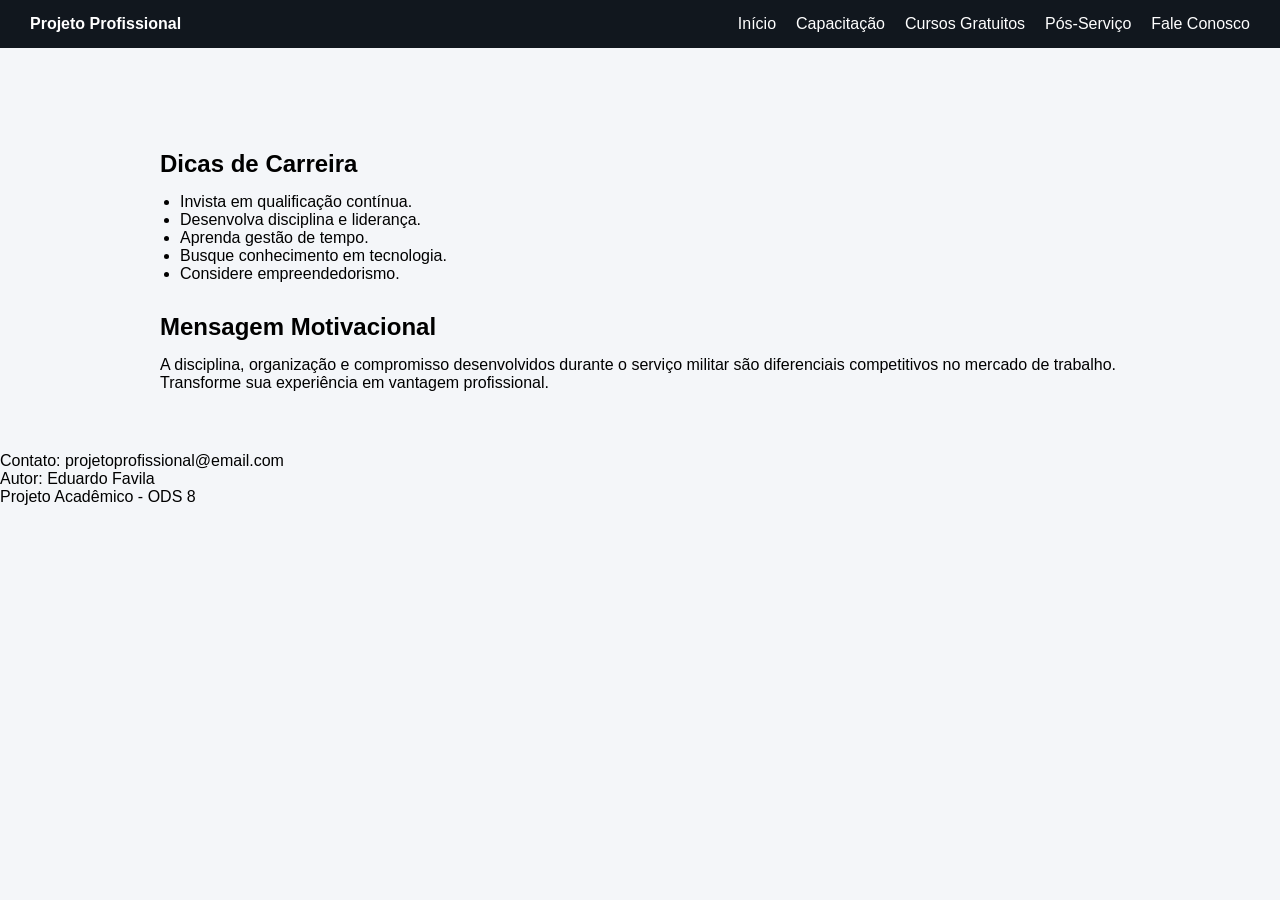
==== capacitacao.html @ b790d1f0 "comecei, e quase finalizei, so faltam ajustes" ====
<!DOCTYPE html>
<html lang="pt-BR">
<head>
  <meta charset="UTF-8">
  <meta name="viewport" content="width=device-width, initial-scale=1.0">
  <title>Capacitação</title>
  <link rel="stylesheet" href="style.css">
</head>
<body>

<header>
  <nav class="navbar">
    <div class="logo">Projeto Profissional</div>
    <div class="menu-toggle" id="menu-toggle">&#9776;</div>
    <ul class="nav-links" id="nav-links">
      <li><a href="index.html">Início</a></li>
      <li><a href="capacitacao.html">Capacitação</a></li>
      <li><a href="cursos.html">Cursos Gratuitos</a></li>
      <li><a href="planejamento.html">Pós-Serviço</a></li>
      <li><a href="#contato">Fale Conosco</a></li>
    </ul>
  </nav>
</header>

<section class="content">
  <h2>Dicas de Carreira</h2>
  <ul>
    <li>Invista em qualificação contínua.</li>
    <li>Desenvolva disciplina e liderança.</li>
    <li>Aprenda gestão de tempo.</li>
    <li>Busque conhecimento em tecnologia.</li>
    <li>Considere empreendedorismo.</li>
  </ul>

  <h2>Mensagem Motivacional</h2>
  <p>A disciplina, organização e compromisso desenvolvidos durante o serviço militar são diferenciais competitivos no mercado de trabalho. Transforme sua experiência em vantagem profissional.</p>
</section>

<footer id="contato">
  <p>Contato: projetoprofissional@email.com</p>
  <p>Autor: Eduardo Favila</p>
  <p>Projeto Acadêmico - ODS 8</p>
</footer>

<script src="script.js"></script>
</body>
</html>
---- style.css ----
* {
  margin: 0;
  padding: 0;
  box-sizing: border-box;
  font-family: Arial, sans-serif;
}

body {
  background-color: #f4f6f9;
}

.navbar {
  display: flex;
  justify-content: space-between;
  align-items: center;
  background-color: #11171e;
  padding: 15px 30px;
  position: fixed;
  width: 100%;
  top: 0;
  z-index: 1000;
}

.logo {
  color: white;
  font-weight: bold;
}

.nav-links {
  list-style: none;
  display: flex;
}

.nav-links li {
  margin-left: 20px;
}

.nav-links a {
  color: white;
  text-decoration: none;
  transition: 0.3s;
}

.nav-links a:hover {
  color: #10b981;
}

.menu-toggle {
  display: none;
  font-size: 26px;
  color: white;
  cursor: pointer;
}

.hero {
  padding: 150px 20px 80px 20px;
  text-align: center;
  background: linear-gradient(135deg, #1f2937, #374151);
  color: white;
}

.content {
  padding: 120px 20px 60px 20px;
  max-width: 1000px;
  margin: auto;
}

.content h2 {
  margin-bottom: 15px;
  margin-top: 30px;
}

.content ul {
  margin-left: 20px;
  margin-bottom: 20px;
}

/* ===== FOOTER ===== */

.footer {
  background-color: #111827;
  color: white;
  padding: 40px 20px;
  margin-top: 60px;
}

.footer-container {
  display: flex;
  justify-content: space-between;
  align-items: flex-start;
  max-width: 1100px;
  margin: auto;
}

.footer-left,
.footer-right {
  width: 45%;
}

.footer-left h3,
.footer-right h3 {
  margin-bottom: 15px;
}

.footer-left p {
  margin-bottom: 8px;
  font-size: 14px;
}

.footer-right ul {
  list-style: none;
  padding: 0;
}

.footer-right ul li {
  margin-bottom: 8px;
}

.footer-right ul li a {
  text-decoration: none;
  color: #d1d5db;
  transition: 0.3s;
}

.footer-right ul li a:hover {
  color: #10b981;
}

.footer-divider {
  width: 1px;
  background-color: #374151;
  height: auto;
}

/* RESPONSIVO */

@media (max-width: 768px) {

  .nav-links {
    display: none;
    flex-direction: column;
    background-color: #1f2937;
    position: absolute;
    top: 60px;
    right: 0;
    width: 100%;
    text-align: center;
  }

  .nav-links li {
    margin: 15px 0;
  }

  .nav-links.active {
    display: flex;
  }

  .menu-toggle {
    display: block;
  }

    .footer-container {
    flex-direction: column;
    text-align: center;
  }

  .footer-left,
  .footer-right {
    width: 100%;
  }

  .footer-divider {
    width: 100%;
    height: 1px;
    margin: 25px 0;
  }
}
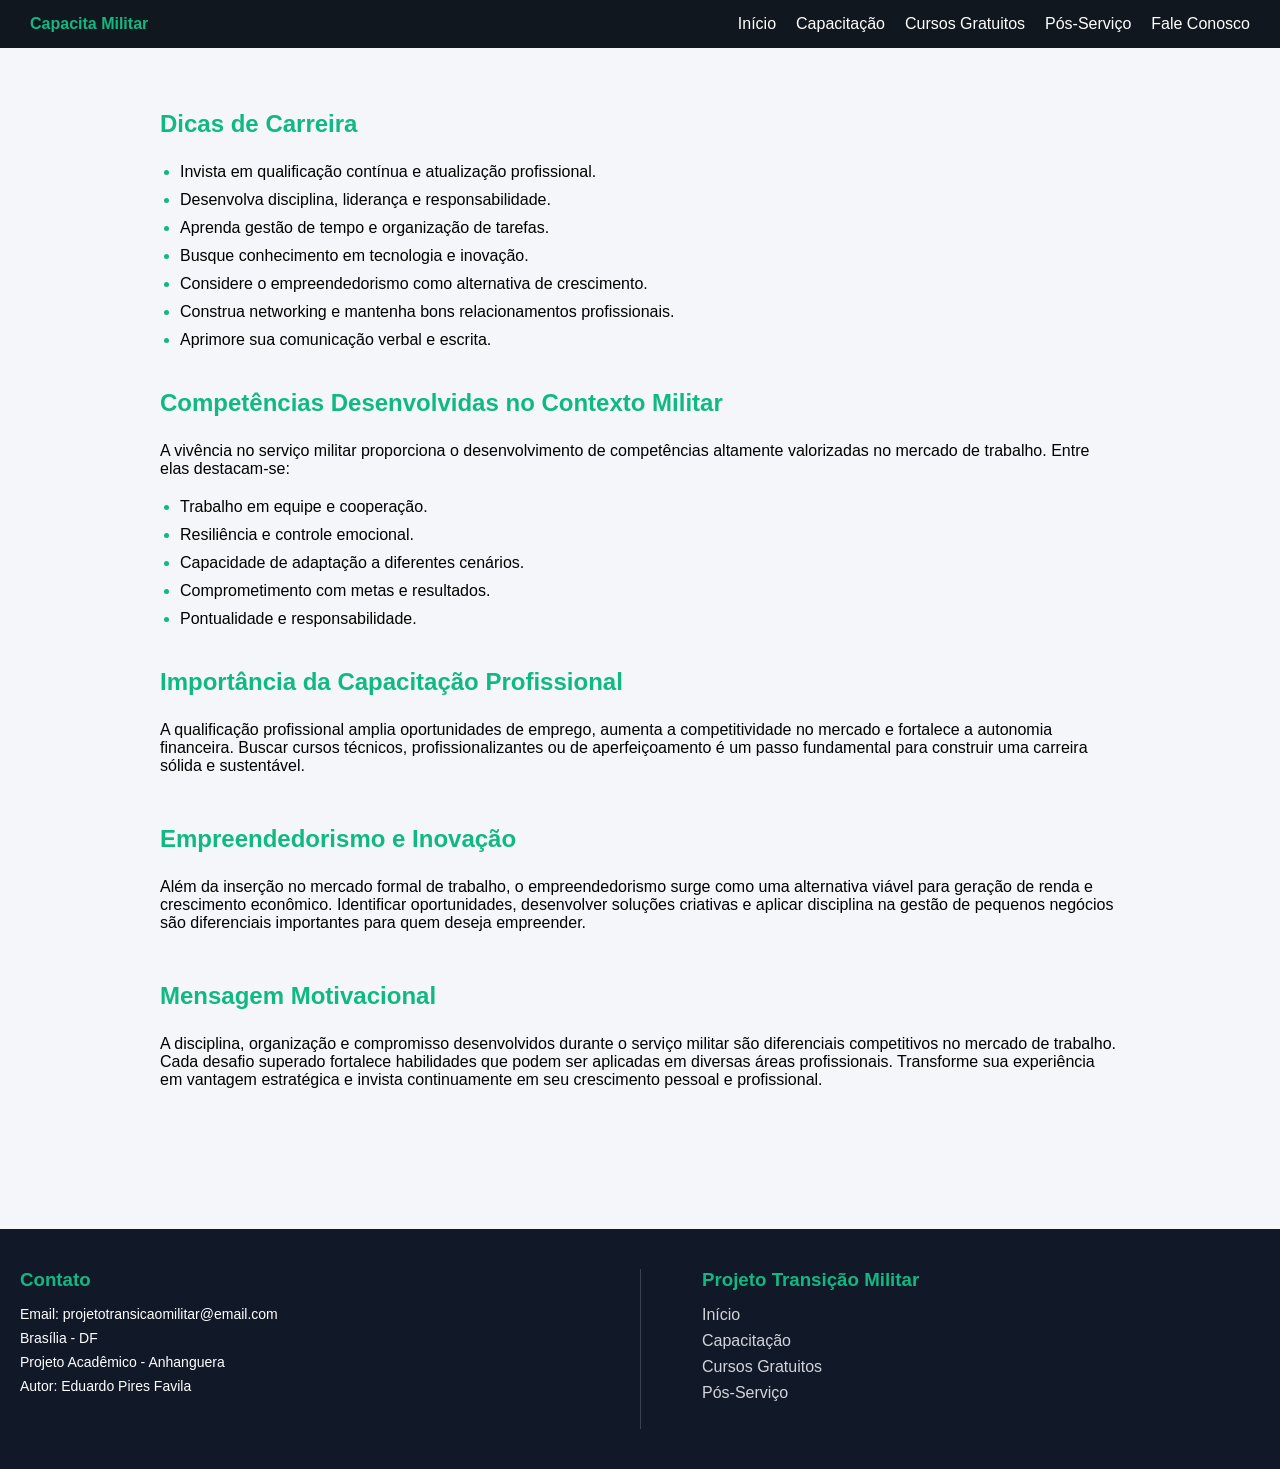
==== commit 8679d5dd: "projeto concluido" ====
--- a/capacitacao.html
+++ b/capacitacao.html
@@ -10,36 +10,91 @@
 
 <header>
   <nav class="navbar">
-    <div class="logo">Projeto Profissional</div>
+    <div class="logo">Capacita Militar</div>
     <div class="menu-toggle" id="menu-toggle">&#9776;</div>
     <ul class="nav-links" id="nav-links">
       <li><a href="index.html">Início</a></li>
       <li><a href="capacitacao.html">Capacitação</a></li>
       <li><a href="cursos.html">Cursos Gratuitos</a></li>
       <li><a href="planejamento.html">Pós-Serviço</a></li>
-      <li><a href="#contato">Fale Conosco</a></li>
+      <li><a href="https://wa.me/5561994092218">Fale Conosco</a></li>
     </ul>
   </nav>
 </header>
 
 <section class="content">
+
   <h2>Dicas de Carreira</h2>
   <ul>
-    <li>Invista em qualificação contínua.</li>
-    <li>Desenvolva disciplina e liderança.</li>
-    <li>Aprenda gestão de tempo.</li>
-    <li>Busque conhecimento em tecnologia.</li>
-    <li>Considere empreendedorismo.</li>
+    <li>Invista em qualificação contínua e atualização profissional.</li>
+    <li>Desenvolva disciplina, liderança e responsabilidade.</li>
+    <li>Aprenda gestão de tempo e organização de tarefas.</li>
+    <li>Busque conhecimento em tecnologia e inovação.</li>
+    <li>Considere o empreendedorismo como alternativa de crescimento.</li>
+    <li>Construa networking e mantenha bons relacionamentos profissionais.</li>
+    <li>Aprimore sua comunicação verbal e escrita.</li>
   </ul>
 
+  <h2>Competências Desenvolvidas no Contexto Militar</h2>
+  <p>
+    A vivência no serviço militar proporciona o desenvolvimento de competências altamente valorizadas no mercado de trabalho. Entre elas destacam-se:
+  </p>
+
+  <ul>
+    <li>Trabalho em equipe e cooperação.</li>
+    <li>Resiliência e controle emocional.</li>
+    <li>Capacidade de adaptação a diferentes cenários.</li>
+    <li>Comprometimento com metas e resultados.</li>
+    <li>Pontualidade e responsabilidade.</li>
+  </ul>
+
+  <h2>Importância da Capacitação Profissional</h2>
+  <p>
+    A qualificação profissional amplia oportunidades de emprego, aumenta a competitividade no mercado e fortalece a autonomia financeira. 
+    Buscar cursos técnicos, profissionalizantes ou de aperfeiçoamento é um passo fundamental para construir uma carreira sólida e sustentável.
+  </p>
+
+  <h2>Empreendedorismo e Inovação</h2>
+  <p>
+    Além da inserção no mercado formal de trabalho, o empreendedorismo surge como uma alternativa viável para geração de renda e crescimento econômico. 
+    Identificar oportunidades, desenvolver soluções criativas e aplicar disciplina na gestão de pequenos negócios são diferenciais importantes para quem deseja empreender.
+  </p>
+
   <h2>Mensagem Motivacional</h2>
-  <p>A disciplina, organização e compromisso desenvolvidos durante o serviço militar são diferenciais competitivos no mercado de trabalho. Transforme sua experiência em vantagem profissional.</p>
+  <p>
+    A disciplina, organização e compromisso desenvolvidos durante o serviço militar são diferenciais competitivos no mercado de trabalho. 
+    Cada desafio superado fortalece habilidades que podem ser aplicadas em diversas áreas profissionais. 
+    Transforme sua experiência em vantagem estratégica e invista continuamente em seu crescimento pessoal e profissional.
+  </p>
+
 </section>
 
-<footer id="contato">
-  <p>Contato: projetoprofissional@email.com</p>
-  <p>Autor: Eduardo Favila</p>
-  <p>Projeto Acadêmico - ODS 8</p>
+<footer class="footer">
+
+  <div class="footer-container">
+
+    <div class="footer-left">
+      <h3>Contato</h3>
+      <p>Email: projetotransicaomilitar@email.com</p>
+      <p>Brasília - DF</p>
+      <p>Projeto Acadêmico - Anhanguera</p>
+      <p>Autor: Eduardo Pires Favila</p>
+    </div>
+
+    <div class="footer-divider"></div>
+
+    <div class="footer-right">
+      <h3>Projeto Transição Militar</h3>
+      <ul>
+        <li><a href="index.html">Início</a></li>
+        <li><a href="capacitacao.html">Capacitação</a></li>
+        <li><a href="cursos.html">Cursos Gratuitos</a></li>
+        <li><a href="planejamento.html">Pós-Serviço</a></li>
+      </ul>
+    </div>
+
+  </div>
+
 </footer>
 
 <script src="script.js"></script>
--- a/style.css
+++ b/style.css
@@ -22,7 +22,7 @@
 }
 
 .logo {
-  color: white;
+  color: #10b981;
   font-weight: bold;
 }
 
@@ -52,22 +52,68 @@
   cursor: pointer;
 }
 
+.menu-toggle:hover {
+  color: #10b981;
+}
+
+
 .hero {
+  position: relative;
   padding: 150px 20px 80px 20px;
   text-align: center;
-  background: linear-gradient(135deg, #1f2937, #374151);
-  color: white;
-}
+  background: url(imgs/831x460_exercito-faz-capa.png);
+  background-size: cover;
+  background-position: center;
+  color: white;
+  display: flex;
+  justify-content: center;
+  align-items: center;
+}
+
+/* OVERLAY */
+.hero::before {
+  content: "";
+  position: absolute;
+  inset: 0;
+  background: rgba(0, 0, 0, 0.65); /* intensidade do escurecimento */
+  z-index: 1;
+}
+
+/* Garante que o texto fique acima do overlay */
+.hero div {
+  position: relative;
+  z-index: 2;
+  max-width: 800px;
+}
+
+.hero h1 {
+  padding-bottom: 15px;
+  font-size: 2.2rem;
+}
+
+.hero p {
+  color: #10b981;
+  font-size: 1.1rem;
+}
+
 
 .content {
-  padding: 120px 20px 60px 20px;
+  padding: 80px 20px 60px 20px;
   max-width: 1000px;
   margin: auto;
 }
 
 .content h2 {
-  margin-bottom: 15px;
+  margin-bottom: 25px;
   margin-top: 30px;
+  color: #10b981;
+}
+
+.content h3 {
+  background-color: #1f2937;
+  color: white;
+  padding: 10px;
+  margin-bottom: 10px;  
 }
 
 .content ul {
@@ -75,7 +121,17 @@
   margin-bottom: 20px;
 }
 
-/* ===== FOOTER ===== */
+.content li {
+  padding-bottom: 10px;
+}
+
+.content li::marker {
+  color: #10b981;
+}
+
+.content p {
+  padding-bottom: 20px;
+}
 
 .footer {
   background-color: #111827;
@@ -88,7 +144,6 @@
   display: flex;
   justify-content: space-between;
   align-items: flex-start;
-  max-width: 1100px;
   margin: auto;
 }
 
@@ -100,6 +155,7 @@
 .footer-left h3,
 .footer-right h3 {
   margin-bottom: 15px;
+  color: #10b981;
 }
 
 .footer-left p {
@@ -129,7 +185,7 @@
 .footer-divider {
   width: 1px;
   background-color: #374151;
-  height: auto;
+  height: 160px;
 }
 
 /* RESPONSIVO */
